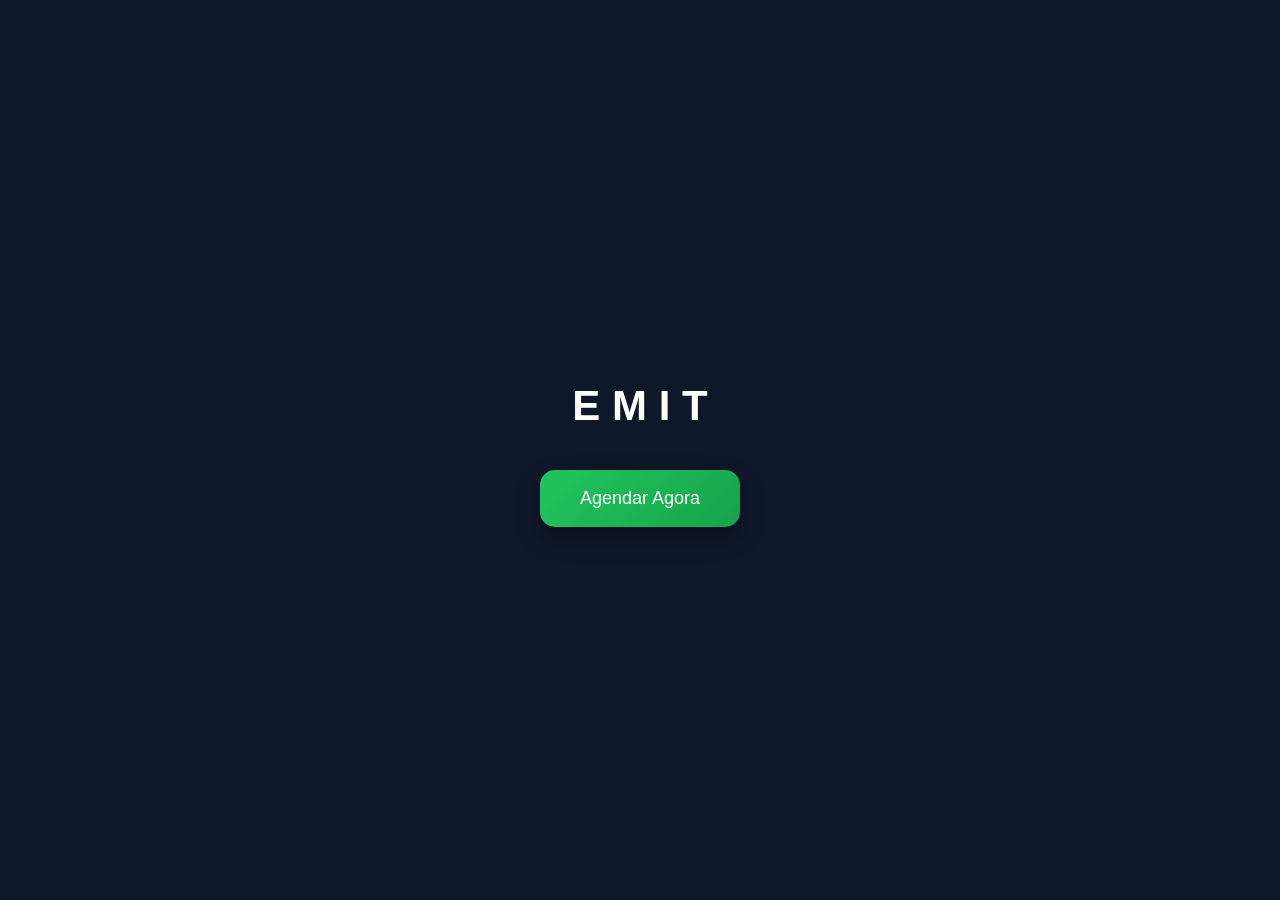
==== index.html @ f259b50a "ok emit" ====
<!DOCTYPE html>
<html lang="pt-br">
<head>
    <meta charset="UTF-8">
    <meta name="viewport" content="width=device-width, initial-scale=1.0">
    <title>EMIT - HOME</title>
    <link rel="stylesheet" href="style.css">
</head>
<body>
    <h1>E M I T</h1>

    <BUtton 
    onclick="window.location.href='cliente.html'">Agendar Agora
    </BUtton>

    
  
</body>
</html>
---- style.css ----
body {
    margin: 0;
    font-family: arial, sans-serif;
    background-color: #0f172a;
    color: white;
   
    display: flex;
    justify-content: center;
    align-items: center;

    height: 100vh;
    flex-direction: column;
}

h1 {
    font-size: 42px;
    margin-bottom: 20px;
    text-align: center;
}

/* BOTÃO */
button {
    display: block;
    margin: 20px auto;
    padding: 18px 40px;
    font-size: 18px;
    border-radius: 15px;
    border: none;
    background: linear-gradient(135deg, #22c55e, #16a34a);
    color: white;
    cursor: pointer;
    transition: 0.3s;
    box-shadow: 0 10px 25px rgba(0,0,0,0.3);
}

button:hover {
    transform: scale(1.08);
    opacity: 0.9;
    box-shadow: 0 15px 30px rgba(0,0,0,0.4);
}

/* CONTAINER */
.container {
    display: flex;
    gap: 20px;
    margin-top: 20px;
    justify-content: center;
    flex-wrap: wrap;
}

/* CARDS (SERVIÇOS + PAINEL) */
.card {
    background: #1e293b;
    padding: 20px;
    border-radius: 16px;
    width: 100%;
    max-width: 400px;
    margin: 10px;

    display: flex;
    flex-direction: column;
    align-content: center;
    text-align: center;

    transition: 0.25s;
    box-shadow: 0 10px 25px rgba(0, 0, 0, 0.3);
}

.card:hover {
    transform: scale(1.02);
    background: #334155;
}

/* TEXTO DENTRO DOS CARDS */
.card p {
    margin: 6px 0;
    font-size: 14px;
}

.card p:first-child {
    font-size: 18px;
    font-weight: bold;
    color: #22c55e;
}

/* LISTA DO PAINEL */
#lista {
    width: 100%;
    max-width: 600px;
    margin: auto;
}

/* INPUT */
input {
    width: 250px;
    padding: 15px;
    border-radius: 10px;
    border: none;
    outline: none;
    font-size: 16px;
    margin: 5px;
}

/* ERRO */
.erro {
    position: absolute;
    top: 200px;
    background: #ef4444;
    padding: 15px 25px;
    border-radius: 12px;
    color: white;
    font-weight: bold;
    display: none;
    animation: aparecer 0.3s ease;
}

/*LISTA DO PAINAL*/
.painel {
    width: 100%;
    max-width: 700px;
    margin: auto;
}

.painel h1 {
    text-align: center;
    margin-bottom: 30px;
}

.ocupado {
  opacity: 0.4;
  pointer-events: none;
  filter: grayscale(100%);
}

.card {
  transition: 0.3s;
}

.card:hover {
  transform: scale(1.05);
}

@keyframes aparecer {
    from {
        opacity: 0;
        transform: translateY(-20px);
    }
    to {
        opacity: 1;
        transform: translateY(0);
    }
}
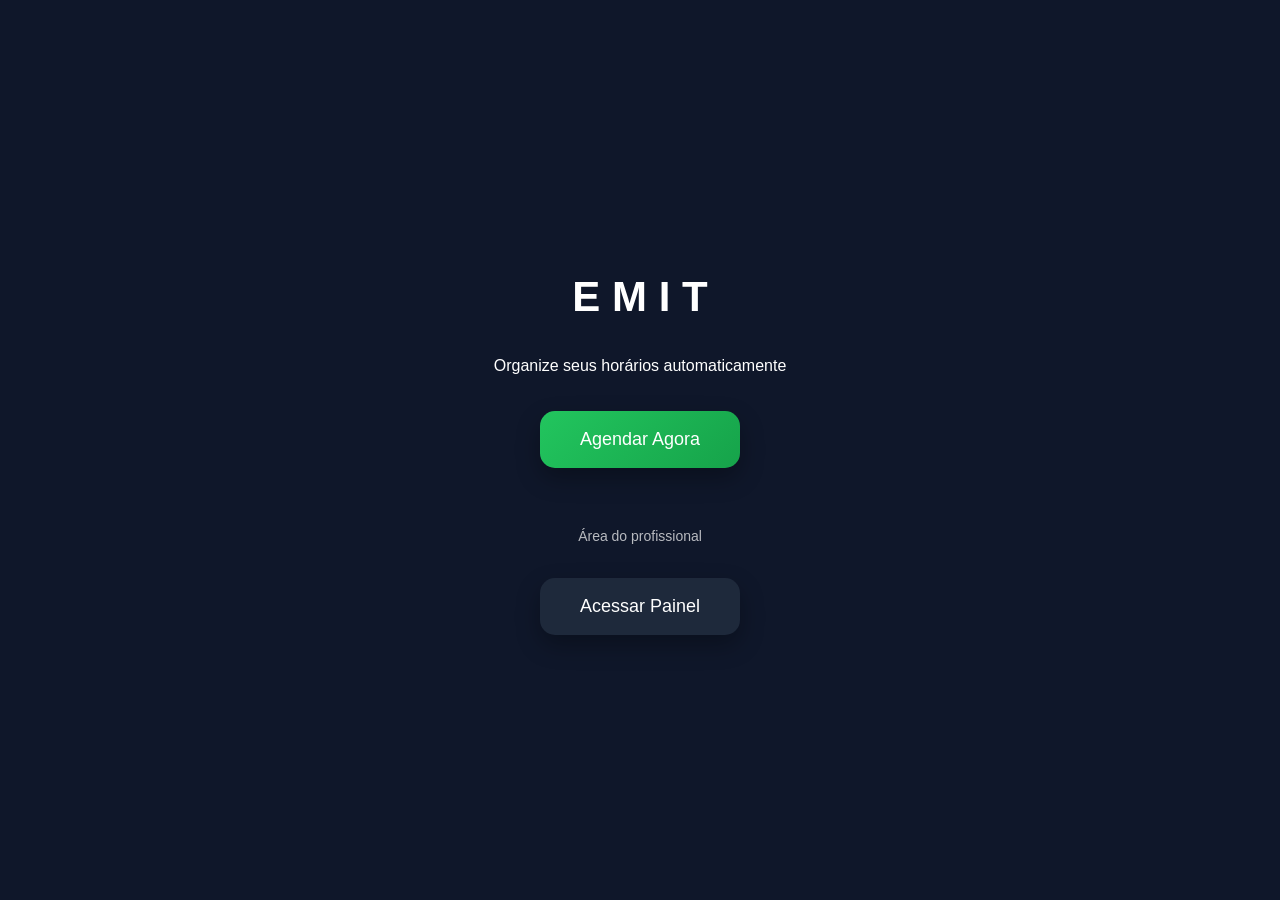
==== commit 6726d7f5: "Atualizar o index.html Index.+ Autentic" ====
--- a/index.html
+++ b/index.html
@@ -6,14 +6,26 @@
     <title>EMIT - HOME</title>
     <link rel="stylesheet" href="style.css">
 </head>
+
 <body>
+
     <h1>E M I T</h1>
 
-    <BUtton 
-    onclick="window.location.href='cliente.html'">Agendar Agora
-    </BUtton>
+    <p>Organize seus horários automaticamente</p>
 
-    
-  
+    <!-- CLIENTE -->
+    <button onclick="window.location.href='cliente.html'">
+        Agendar Agora
+    </button>
+
+    <!-- PROFISSIONAL -->
+    <p style="margin-top: 40px; font-size: 14px; opacity: 0.7;">
+        Área do profissional
+    </p>
+
+    <button onclick="window.location.href='login.html'" style="background: #1e293b;">
+        Acessar Painel
+    </button>
+
 </body>
 </html>
